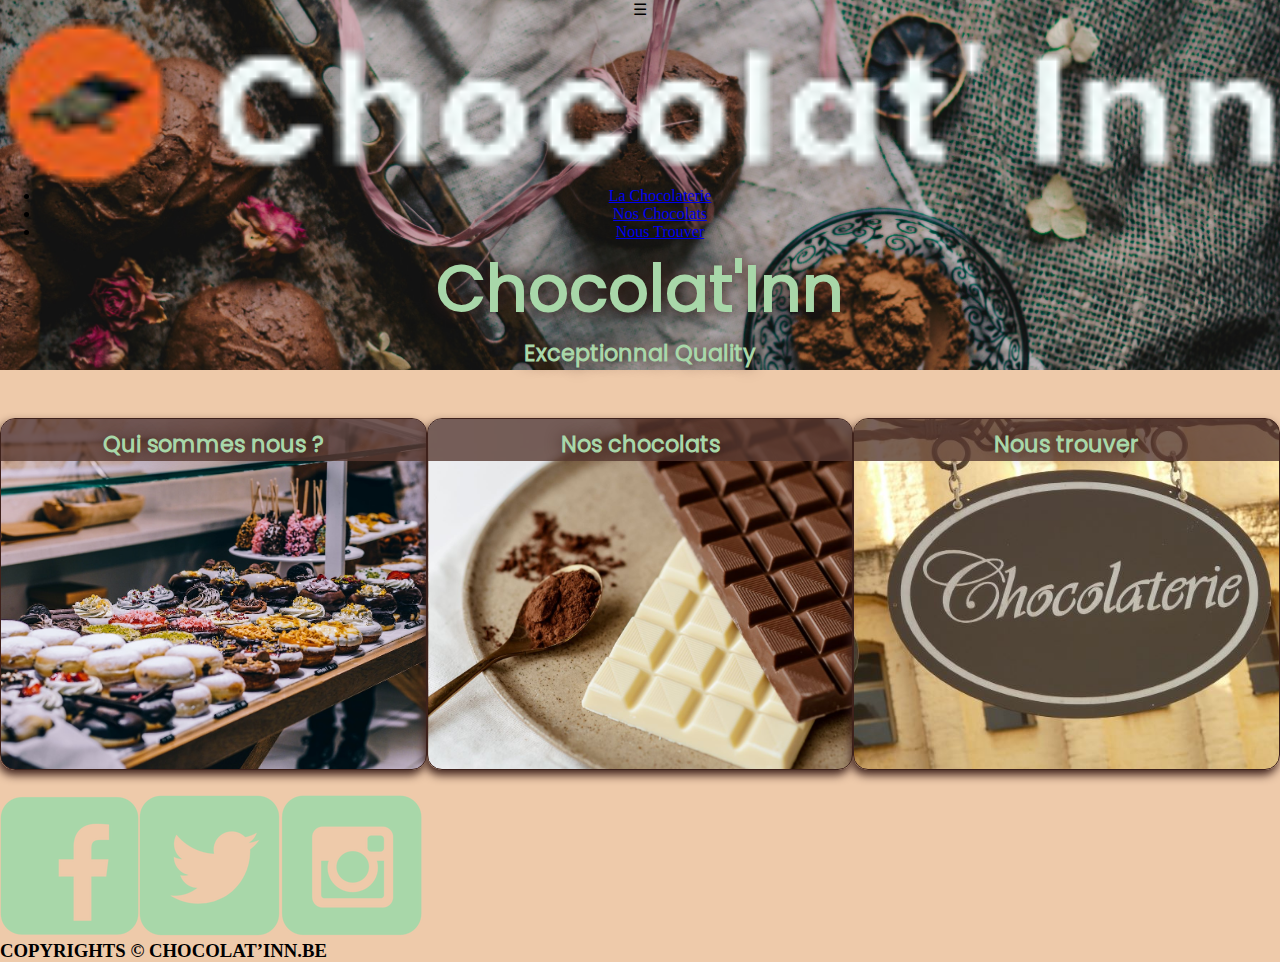
==== index.html @ 02567ec4 "creation home mobile et desktop" ====
<!DOCTYPE html>
<html lang="fr">

<head>
    <meta charset="UTF-8">
    <meta http-equiv="X-UA-Compatible" content="IE=edge">
    <meta name="viewport" content="width=device-width, initial-scale=1.0">
    <link rel="stylesheet" href="./styles.css">
    <title>Document</title>
</head>

<body>
    <header>
        <script src="./_header.js"></script>
        <h1>Chocolat'Inn</h1>
        <h2>Exceptionnal Quality</h2>
    </header>
    <main>
        <section class="chocolaterie">
            <div class="chocolaterie div1">
                <h2>Qui sommes nous ?</h2>
            </div>
        </section>
        <section class="chocolats">
            <div class="chocolats div2">
                <h2>Nos chocolats</h2>
            </div>
        </section>
        <section class="contact">
            <div class="contact div3">
                <h2>Nous trouver</h2>
            </div>
        </section>
    </main>
    <footer>
        <script src="./_footer.js"></script>
    </footer>
</body>

</html>
---- styles.css ----
/*Creating styles.css and trying to commit on production branch*/
@import "./_variables.css";
@import "./index_style.css";
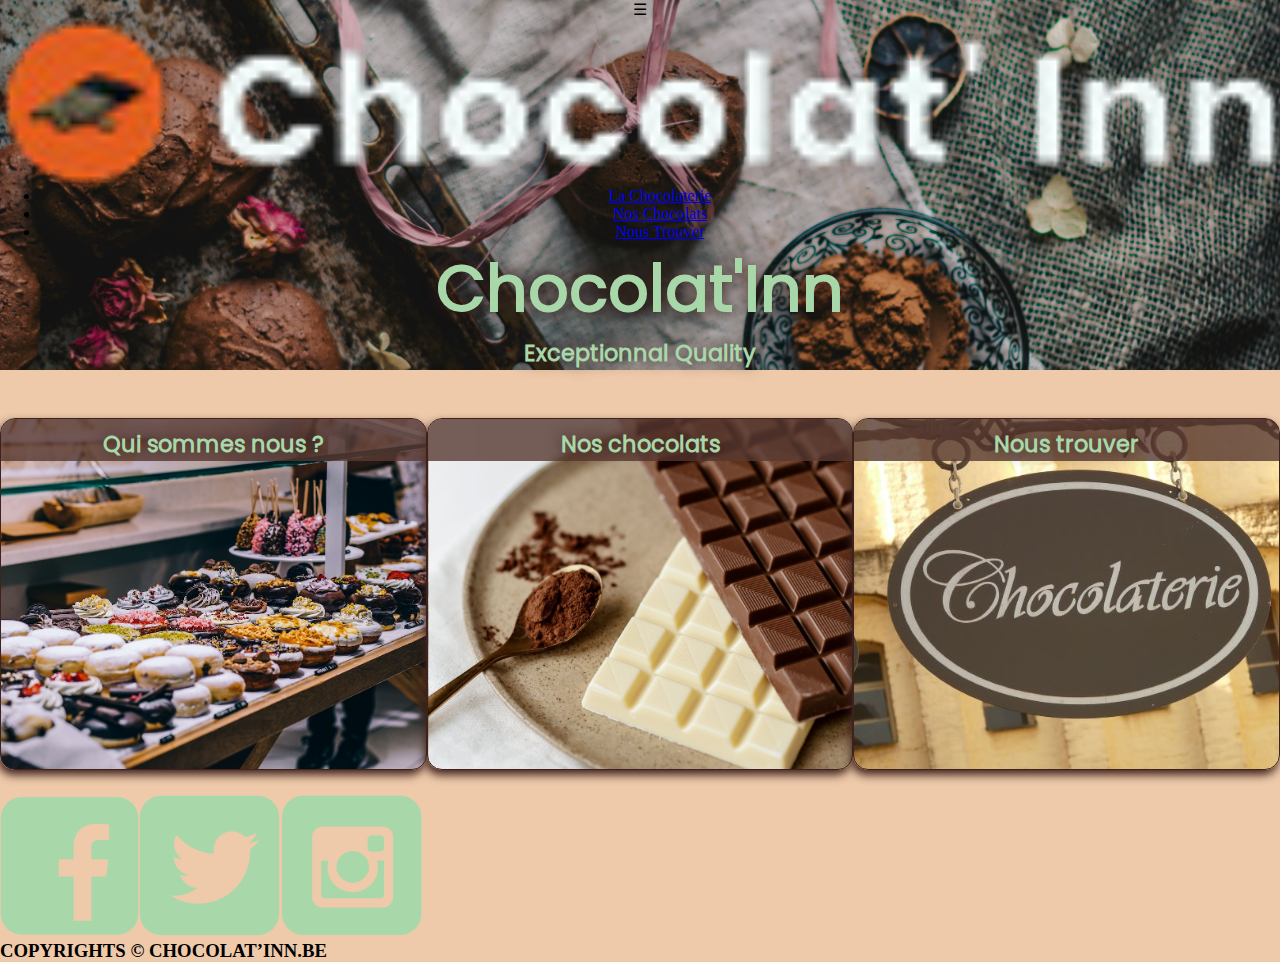
==== commit 2083c6fa: "changement du lien vers la fiche style.css" ====
--- a/index.html
+++ b/index.html
@@ -5,7 +5,7 @@
     <meta charset="UTF-8">
     <meta http-equiv="X-UA-Compatible" content="IE=edge">
     <meta name="viewport" content="width=device-width, initial-scale=1.0">
-    <link rel="stylesheet" href="./styles.css">
+    <link rel="stylesheet" href="./index_style.css">
     <title>Document</title>
 </head>
 
--- a/index_style.css
+++ b/index_style.css
@@ -0,0 +1,116 @@
+@import "./styles.css";
+
+
+* {
+    margin: 0;
+}
+
+body {
+    background-color: var(--bgColor);
+}
+
+header {
+    display: flex;
+    flex-direction: column;
+    justify-content: center;
+    text-align: center;
+    min-height: 250px;
+    background-image: url("./Assets/chocolatinn.jpg");
+    background-size: cover;
+    background-position: 50%;
+    margin-bottom: var(--spacingTwo);
+}
+
+h1 {
+    font-family: "Poppins";
+    color: var(--titleColor);
+    font-size: var(--hOneSize);
+}
+
+header h1 {
+    font-size: clamp(2rem, 5vw, 4rem);
+    text-shadow: 0 0 15px var(--blockColorSecondary);
+}
+
+h2 {
+    font-family: "Poppins";
+    color: var(--titleColor);
+    font-size: var(--hTwoSize);
+    text-shadow: 0 0 15px var(--blockColorSecondary);
+
+}
+
+
+main {
+    display: flex;
+    flex-direction: column;
+    align-items: center;
+    text-align: center;
+}
+
+@media screen and (min-width: 768px) {
+    main {
+        flex-direction: row;
+        justify-content: space-around;
+    }
+}
+
+section {
+    min-height: 150px;
+    margin-bottom: var(--spacingThree);
+    width: 300px;
+    border: 1px solid var(--blockColorSecondary);
+    box-shadow: -2px 5px 10px var(--blockColorSecondary);
+    transition: transform 0.5s ease;
+}
+
+section:hover {
+    transform: scale(1.2)
+}
+
+@media screen and (min-width: 768px) {
+    section {
+        margin-top: var(--spacingFour);
+        min-height: 350px;
+        width: 30rem;
+    }
+}
+
+.chocolaterie {
+    background-image: url("./Assets/Chocolaterie.jpg");
+    background-size: cover;
+    border-radius: 15px;
+    position: relative;
+}
+
+.chocolats {
+    background-image: url("./Assets/tablettes.jpg");
+    background-size: cover;
+    background-position: 50%;
+    border-radius: 15px;
+    position: relative;
+}
+
+.contact {
+    background-image: url("./Assets/boutique_mobile.jpg");
+    background-size: cover;
+    background-position: 50%;
+    border-radius: 15px;
+    position: relative;
+}
+
+.div1,
+.div2,
+.div3 {
+    z-index: 1;
+    background: var(--blockColorPrimaryTransparency);
+    padding-top: var(--spacing);
+    border-radius: 14px 14px 0 0;
+    width: 100%;
+}
+
+.div1 h2,
+.div2 h2,
+.div3 h2 {
+    margin: 0;
+}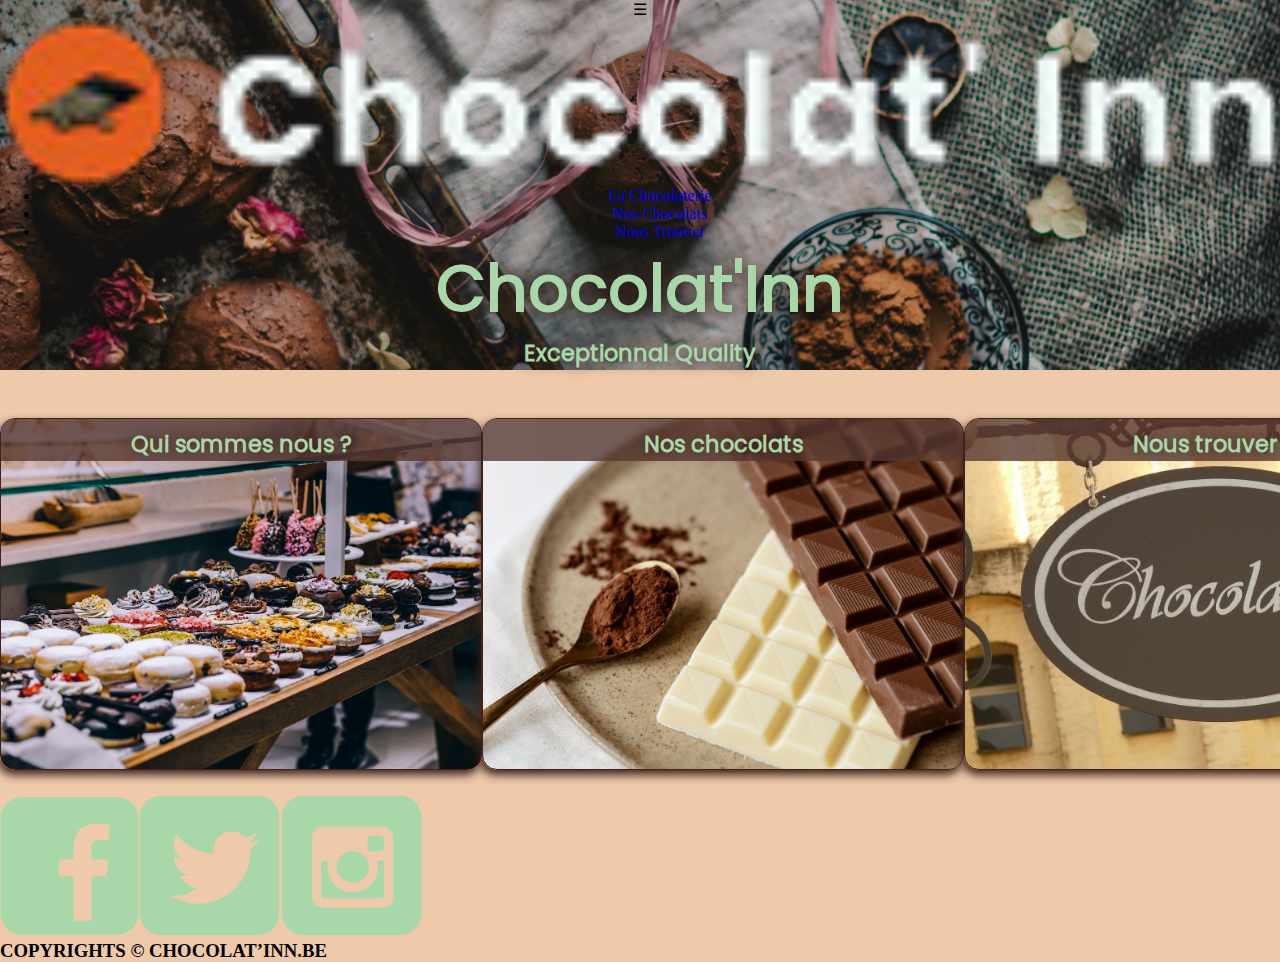
==== commit a25c2aba: "Ajout des liens sur les balises div" ====
--- a/index.html
+++ b/index.html
@@ -16,21 +16,27 @@
         <h2>Exceptionnal Quality</h2>
     </header>
     <main>
-        <section class="chocolaterie">
-            <div class="chocolaterie div1">
-                <h2>Qui sommes nous ?</h2>
-            </div>
-        </section>
-        <section class="chocolats">
-            <div class="chocolats div2">
-                <h2>Nos chocolats</h2>
-            </div>
-        </section>
-        <section class="contact">
-            <div class="contact div3">
-                <h2>Nous trouver</h2>
-            </div>
-        </section>
+        <a href="./lachocolaterie.html">
+            <section class="chocolaterie">
+                <div class="chocolaterie div1">
+                    <h2>Qui sommes nous ?</h2>
+                </div>
+            </section>
+        </a>
+        <a href="./chocolates.html">
+            <section class="chocolats">
+                <div class="chocolats div2">
+                    <h2>Nos chocolats</h2>
+                </div>
+            </section>
+        </a>
+        <a href="./contact.html">
+            <section class="contact">
+                <div class="contact div3">
+                    <h2>Nous trouver</h2>
+                </div>
+            </section>
+        </a>
     </main>
     <footer>
         <script src="./_footer.js"></script>
--- a/index_style.css
+++ b/index_style.css
@@ -37,9 +37,11 @@
     color: var(--titleColor);
     font-size: var(--hTwoSize);
     text-shadow: 0 0 15px var(--blockColorSecondary);
-
 }
 
+a {
+    text-decoration: none;
+}
 
 main {
     display: flex;
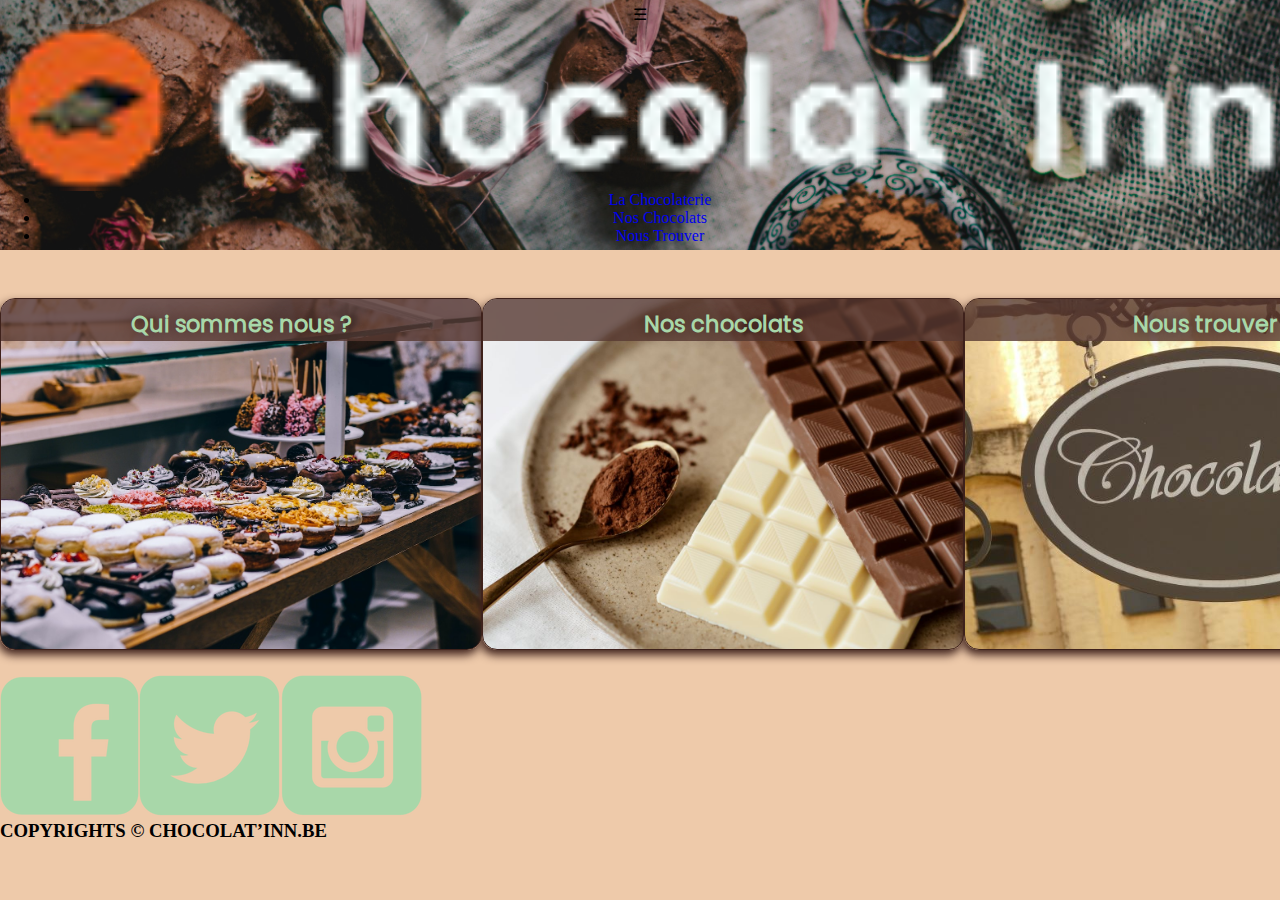
==== commit a88c31b7: "Merge branch 'dev' into header" ====
--- a/index.html
+++ b/index.html
@@ -8,10 +8,8 @@
     <link rel="stylesheet" href="./index_style.css">
     <title>Document</title>
 </head>
-
 <body>
     <header>
-        <script src="./_header.js"></script>
         <h1>Chocolat'Inn</h1>
         <h2>Exceptionnal Quality</h2>
     </header>
@@ -38,9 +36,8 @@
             </section>
         </a>
     </main>
-    <footer>
-        <script src="./_footer.js"></script>
-    </footer>
-</body>
-
+    <footer></footer>
+    <script src="./_header.js"></script>
+    <script src="./_footer.js"></script>
+   </body>
 </html>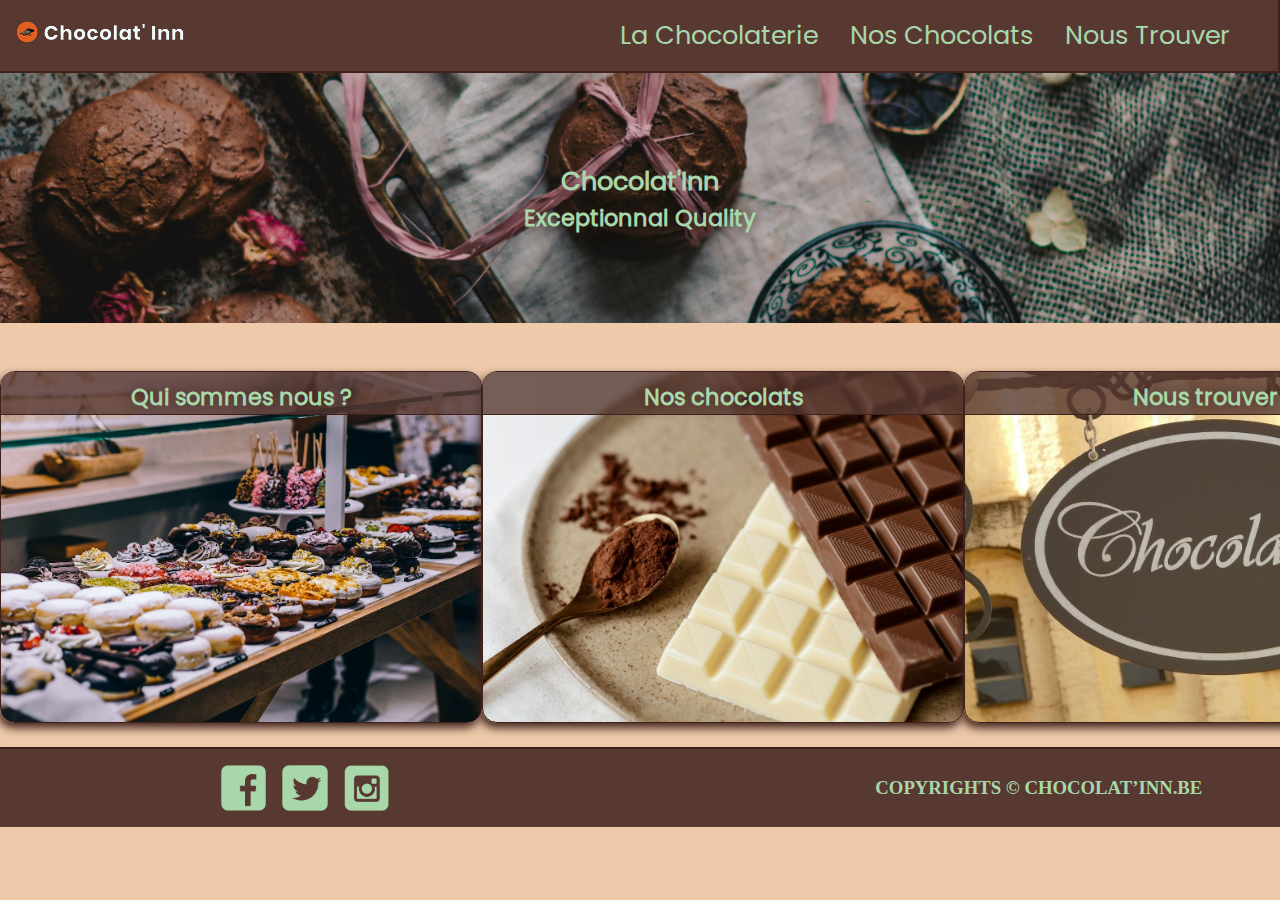
==== commit 27e1d538: "fixed some home issues and started working on chocolaterie desktop version" ====
--- a/index.html
+++ b/index.html
@@ -8,11 +8,14 @@
     <link rel="stylesheet" href="./index_style.css">
     <title>Document</title>
 </head>
+
 <body>
     <header>
+    </header>
+    <div id="homeSubHeader">
         <h1>Chocolat'Inn</h1>
         <h2>Exceptionnal Quality</h2>
-    </header>
+    </div>
     <main>
         <a href="./lachocolaterie.html">
             <section class="chocolaterie">
@@ -39,5 +42,6 @@
     <footer></footer>
     <script src="./_header.js"></script>
     <script src="./_footer.js"></script>
-   </body>
+</body>
+
 </html>--- a/index_style.css
+++ b/index_style.css
@@ -1,118 +1,118 @@
 @import "./styles.css";
 
-
 * {
-    margin: 0;
+  margin: 0;
 }
 
 body {
-    background-color: var(--bgColor);
+  background-color: var(--bgColor);
 }
 
-header {
-    display: flex;
-    flex-direction: column;
-    justify-content: center;
-    text-align: center;
-    min-height: 250px;
-    background-image: url("./Assets/chocolatinn.jpg");
-    background-size: cover;
-    background-position: 50%;
-    margin-bottom: var(--spacingTwo);
+#homeSubHeader {
+  display: flex;
+  flex-direction: column;
+  justify-content: center;
+  text-align: center;
+  min-height: 250px;
+  background-image: url("./Assets/chocolatinn.jpg");
+  background-size: cover;
+  background-position: 50%;
+  margin-bottom: var(--spacingTwo);
 }
 
 h1 {
-    font-family: "Poppins";
-    color: var(--titleColor);
-    font-size: var(--hOneSize);
+  font-family: "Poppins";
+  color: var(--titleColor);
+  font-size: var(--hOneSize);
 }
 
 header h1 {
-    font-size: clamp(2rem, 5vw, 4rem);
-    text-shadow: 0 0 15px var(--blockColorSecondary);
+  font-size: clamp(2rem, 5vw, 4rem);
+  text-shadow: 0 0 15px var(--blockColorSecondary);
 }
 
 h2 {
-    font-family: "Poppins";
-    color: var(--titleColor);
-    font-size: var(--hTwoSize);
-    text-shadow: 0 0 15px var(--blockColorSecondary);
+  font-family: "Poppins";
+  color: var(--titleColor);
+  font-size: var(--hTwoSize);
+  text-shadow: 0 0 15px var(--blockColorSecondary);
 }
 
 a {
-    text-decoration: none;
+  text-decoration: none;
 }
 
 main {
-    display: flex;
-    flex-direction: column;
-    align-items: center;
-    text-align: center;
+  display: flex;
+  flex-direction: column;
+  align-items: center;
+  text-align: center;
 }
 
-@media screen and (min-width: 768px) {
-    main {
-        flex-direction: row;
-        justify-content: space-around;
-    }
+@media screen and (min-width: 1024px) {
+  main {
+    flex-direction: row;
+    justify-content: space-around;
+  }
 }
 
 section {
-    min-height: 150px;
-    margin-bottom: var(--spacingThree);
-    width: 300px;
-    border: 1px solid var(--blockColorSecondary);
-    box-shadow: -2px 5px 10px var(--blockColorSecondary);
-    transition: transform 0.5s ease;
+  min-height: 150px;
+  margin-bottom: var(--spacingThree);
+  width: 300px;
+  border: 1px solid var(--blockColorSecondary);
+  box-shadow: -2px 5px 10px var(--blockColorSecondary);
+  transition: transform 0.5s ease;
 }
 
 section:hover {
-    transform: scale(1.2)
+  transform: scale(1.2);
 }
 
-@media screen and (min-width: 768px) {
-    section {
-        margin-top: var(--spacingFour);
-        min-height: 350px;
-        width: 30rem;
-    }
+@media screen and (min-width: 1024px) {
+  section {
+    margin-top: var(--spacingFour);
+    min-height: 350px;
+    width: 30rem;
+  }
 }
 
 .chocolaterie {
-    background-image: url("./Assets/Chocolaterie.jpg");
-    background-size: cover;
-    border-radius: 15px;
-    position: relative;
+  background-image: url("./Assets/Chocolaterie.jpg");
+  background-size: cover;
+  border-radius: 15px;
+  position: relative;
 }
 
 .chocolats {
-    background-image: url("./Assets/tablettes.jpg");
-    background-size: cover;
-    background-position: 50%;
-    border-radius: 15px;
-    position: relative;
+  background-image: url("./Assets/tablettes.jpg");
+  background-size: cover;
+  background-position: 50%;
+  border-radius: 15px;
+  position: relative;
 }
 
 .contact {
-    background-image: url("./Assets/boutique_mobile.jpg");
-    background-size: cover;
-    background-position: 50%;
-    border-radius: 15px;
-    position: relative;
+  background-image: url("./Assets/boutique_mobile.jpg");
+  background-size: cover;
+  background-position: 50%;
+  border-radius: 15px;
+  position: relative;
 }
 
 .div1,
 .div2,
 .div3 {
-    z-index: 1;
-    background: var(--blockColorPrimaryTransparency);
-    padding-top: var(--spacing);
-    border-radius: 14px 14px 0 0;
-    width: 100%;
+  z-index: 1;
+  background: var(--blockColorPrimaryTransparency);
+  padding-top: var(--spacing);
+  border-bottom: 1px solid var(--blockColorSecondary);
+  border-radius: 14px 14px 0 0;
+  width: 100%;
 }
 
 .div1 h2,
 .div2 h2,
 .div3 h2 {
-    margin: 0;
-}+  margin: 0;
+}
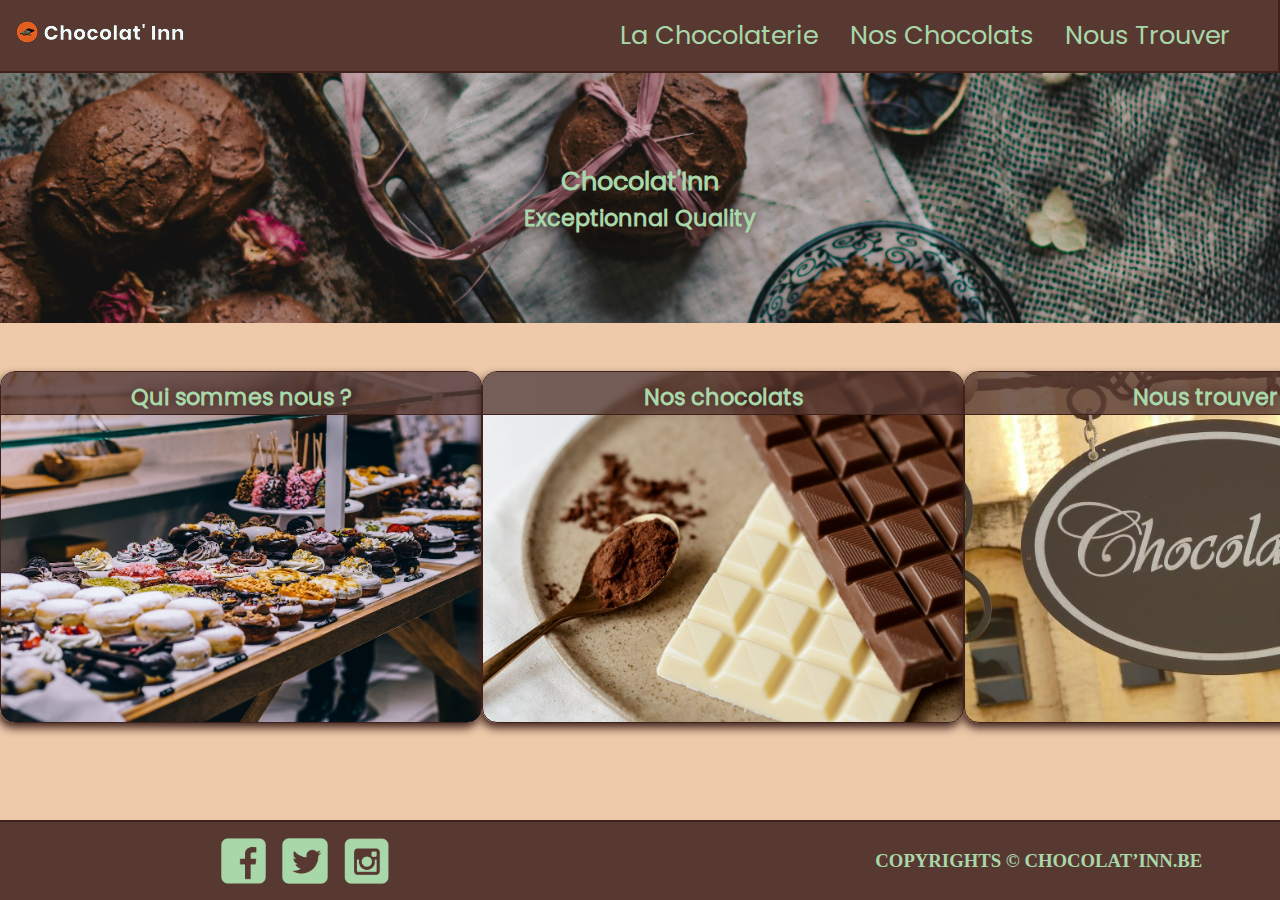
==== commit e3becd19: "remplissage des balises Alt et balises Title sur la page lachocolaterie" ====
--- a/index.html
+++ b/index.html
@@ -6,7 +6,7 @@
     <meta http-equiv="X-UA-Compatible" content="IE=edge">
     <meta name="viewport" content="width=device-width, initial-scale=1.0">
     <link rel="stylesheet" href="./index_style.css">
-    <title>Document</title>
+    <title>Page d'accueil du site de la chocolaterie : Chocolat'Inn</title>
 </head>
 
 <body>
--- a/index_style.css
+++ b/index_style.css
@@ -6,6 +6,18 @@
 
 body {
   background-color: var(--bgColor);
+}
+
+@media screen and (min-width: 1024px) {
+  body {
+    min-height: 100vh;
+    display: flex;
+    flex-direction: column;
+  }
+
+  footer {
+    margin-top: auto;
+  }
 }
 
 #homeSubHeader {
@@ -103,7 +115,6 @@
 .div1,
 .div2,
 .div3 {
-  z-index: 1;
   background: var(--blockColorPrimaryTransparency);
   padding-top: var(--spacing);
   border-bottom: 1px solid var(--blockColorSecondary);
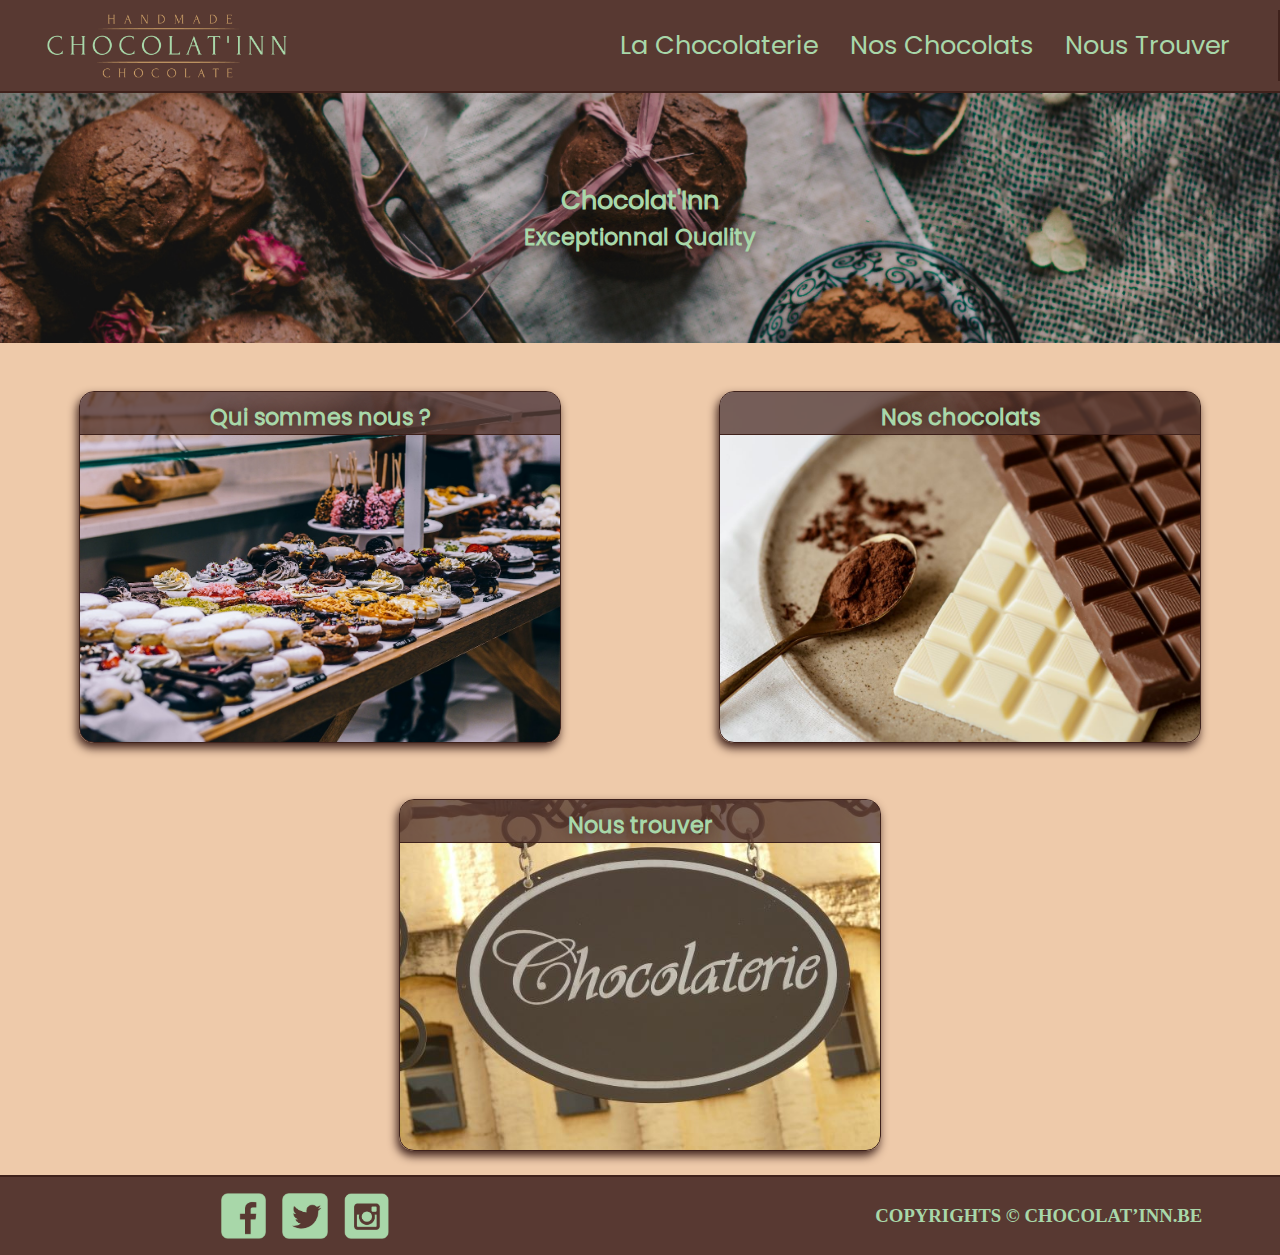
==== commit c5ffe09a: "changes on logos + some meta changes" ====
--- a/index.html
+++ b/index.html
@@ -6,7 +6,8 @@
     <meta http-equiv="X-UA-Compatible" content="IE=edge">
     <meta name="viewport" content="width=device-width, initial-scale=1.0">
     <link rel="stylesheet" href="./index_style.css">
-    <title>Page d'accueil du site de la chocolaterie : Chocolat'Inn</title>
+    <title>Chocolat'Inn - Index</title>
+    <link rel="shortcut icon" href="./assets/LogoMini.png" />
 </head>
 
 <body>
--- a/index_style.css
+++ b/index_style.css
@@ -59,6 +59,7 @@
   flex-direction: column;
   align-items: center;
   text-align: center;
+  flex-wrap: wrap;
 }
 
 @media screen and (min-width: 1024px) {
@@ -70,8 +71,9 @@
 
 section {
   min-height: 150px;
-  margin-bottom: var(--spacingThree);
-  width: 300px;
+  margin-bottom: var(--spacingFour);
+  width: 70vw;
+  height: 25vh;
   border: 1px solid var(--blockColorSecondary);
   box-shadow: -2px 5px 10px var(--blockColorSecondary);
   transition: transform 0.5s ease;
@@ -84,6 +86,7 @@
 @media screen and (min-width: 1024px) {
   section {
     margin-top: var(--spacingFour);
+    margin-bottom: var(--spacingThree);
     min-height: 350px;
     width: 30rem;
   }
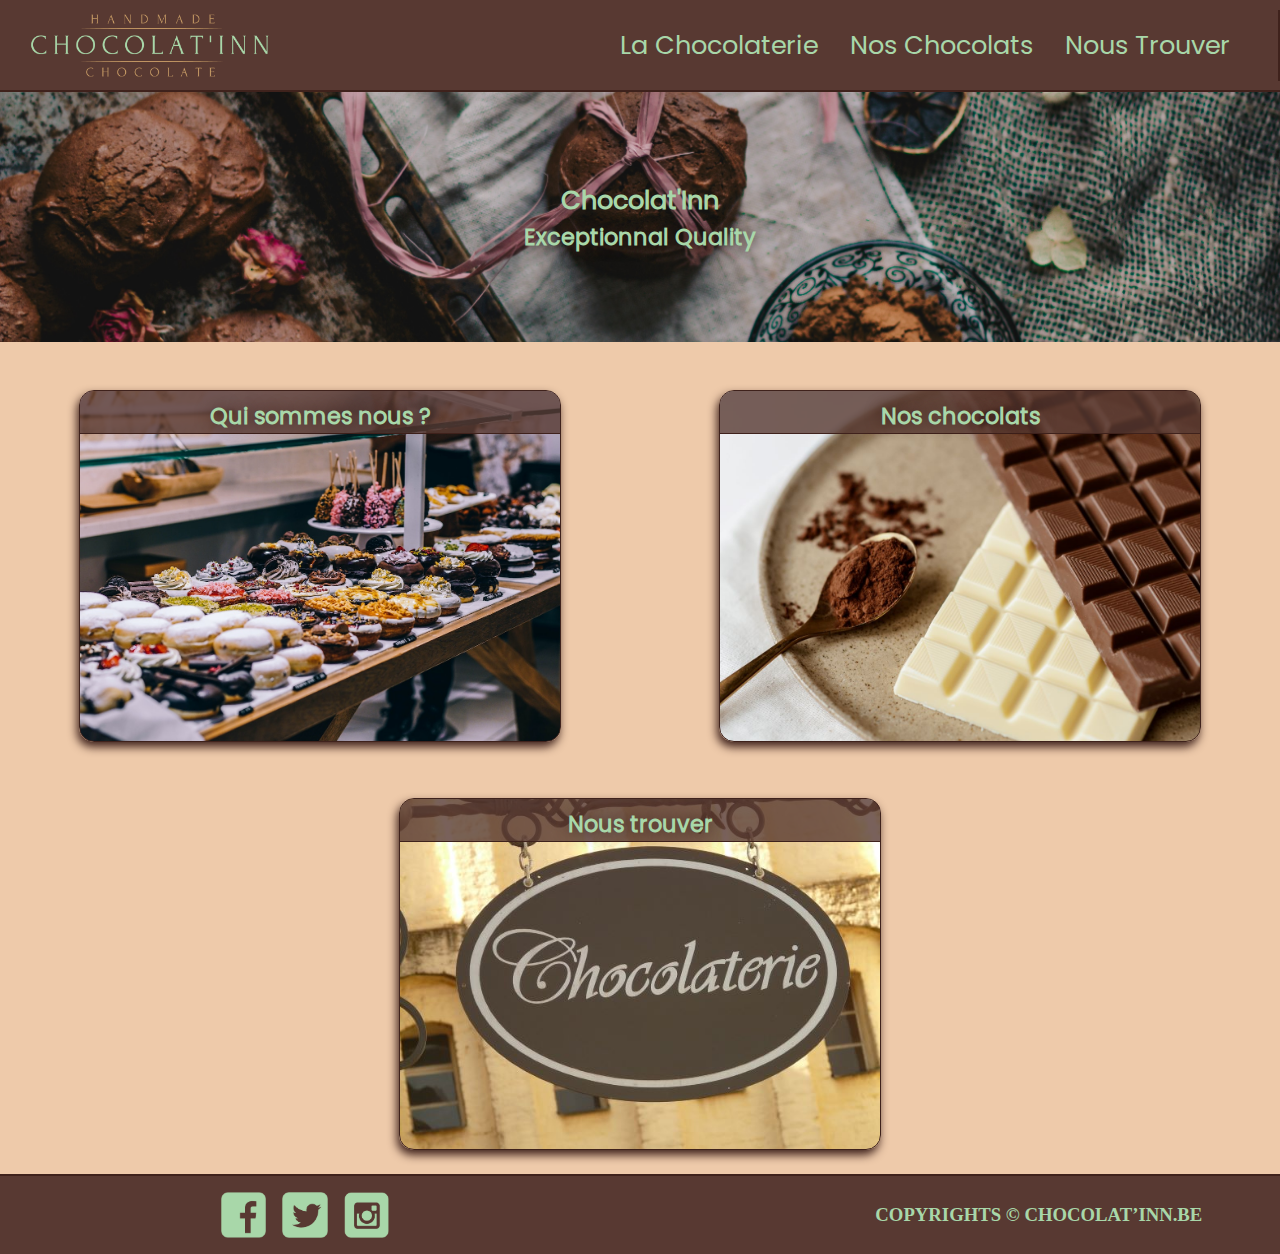
==== commit 3839e26e: "underscore files bugged in github pages, so changing it" ====
--- a/index.html
+++ b/index.html
@@ -5,7 +5,7 @@
     <meta charset="UTF-8">
     <meta http-equiv="X-UA-Compatible" content="IE=edge">
     <meta name="viewport" content="width=device-width, initial-scale=1.0">
-    <link rel="stylesheet" href="./index_style.css">
+    <link rel="stylesheet" href="./indexStyle.css">
     <title>Chocolat'Inn - Index</title>
     <link rel="shortcut icon" href="./assets/LogoMini.png" />
 </head>
@@ -41,8 +41,8 @@
         </a>
     </main>
     <footer></footer>
-    <script src="./_header.js"></script>
-    <script src="./_footer.js"></script>
+    <script src="./header.js"></script>
+    <script src="./footer.js"></script>
 </body>
 
 </html>--- a/indexStyle.css
+++ b/indexStyle.css
@@ -0,0 +1,132 @@
+@import "./styles.css";
+
+* {
+  margin: 0;
+}
+
+body {
+  background-color: var(--bgColor);
+}
+
+@media screen and (min-width: 1024px) {
+  body {
+    min-height: 100vh;
+    display: flex;
+    flex-direction: column;
+  }
+
+  footer {
+    margin-top: auto;
+  }
+}
+
+#homeSubHeader {
+  display: flex;
+  flex-direction: column;
+  justify-content: center;
+  text-align: center;
+  min-height: 250px;
+  background-image: url("./Assets/chocolatinn.jpg");
+  background-size: cover;
+  background-position: 50%;
+  margin-bottom: var(--spacingTwo);
+}
+
+h1 {
+  font-family: "Poppins";
+  color: var(--titleColor);
+  font-size: var(--hOneSize);
+}
+
+header h1 {
+  font-size: clamp(2rem, 5vw, 4rem);
+  text-shadow: 0 0 15px var(--blockColorSecondary);
+}
+
+h2 {
+  font-family: "Poppins";
+  color: var(--titleColor);
+  font-size: var(--hTwoSize);
+  text-shadow: 0 0 15px var(--blockColorSecondary);
+}
+
+a {
+  text-decoration: none;
+}
+
+main {
+  display: flex;
+  flex-direction: column;
+  align-items: center;
+  text-align: center;
+  flex-wrap: wrap;
+}
+
+@media screen and (min-width: 1024px) {
+  main {
+    flex-direction: row;
+    justify-content: space-around;
+  }
+}
+
+section {
+  min-height: 150px;
+  margin-bottom: var(--spacingFour);
+  width: 70vw;
+  height: 25vh;
+  border: 1px solid var(--blockColorSecondary);
+  box-shadow: -2px 5px 10px var(--blockColorSecondary);
+  transition: transform 0.5s ease;
+}
+
+section:hover {
+  transform: scale(1.2);
+}
+
+@media screen and (min-width: 1024px) {
+  section {
+    margin-top: var(--spacingFour);
+    margin-bottom: var(--spacingThree);
+    min-height: 350px;
+    width: 30rem;
+  }
+}
+
+.chocolaterie {
+  background-image: url("./Assets/Chocolaterie.jpg");
+  background-size: cover;
+  border-radius: 15px;
+  position: relative;
+}
+
+.chocolats {
+  background-image: url("./Assets/tablettes.jpg");
+  background-size: cover;
+  background-position: 50%;
+  border-radius: 15px;
+  position: relative;
+}
+
+.contact {
+  background-image: url("./Assets/boutique_mobile.jpg");
+  background-size: cover;
+  background-position: 50%;
+  border-radius: 15px;
+  position: relative;
+}
+
+.div1,
+.div2,
+.div3 {
+  background: var(--blockColorPrimaryTransparency);
+  padding-top: var(--spacing);
+  border-bottom: 1px solid var(--blockColorSecondary);
+  border-radius: 14px 14px 0 0;
+  width: 100%;
+}
+
+.div1 h2,
+.div2 h2,
+.div3 h2 {
+  margin: 0;
+}
